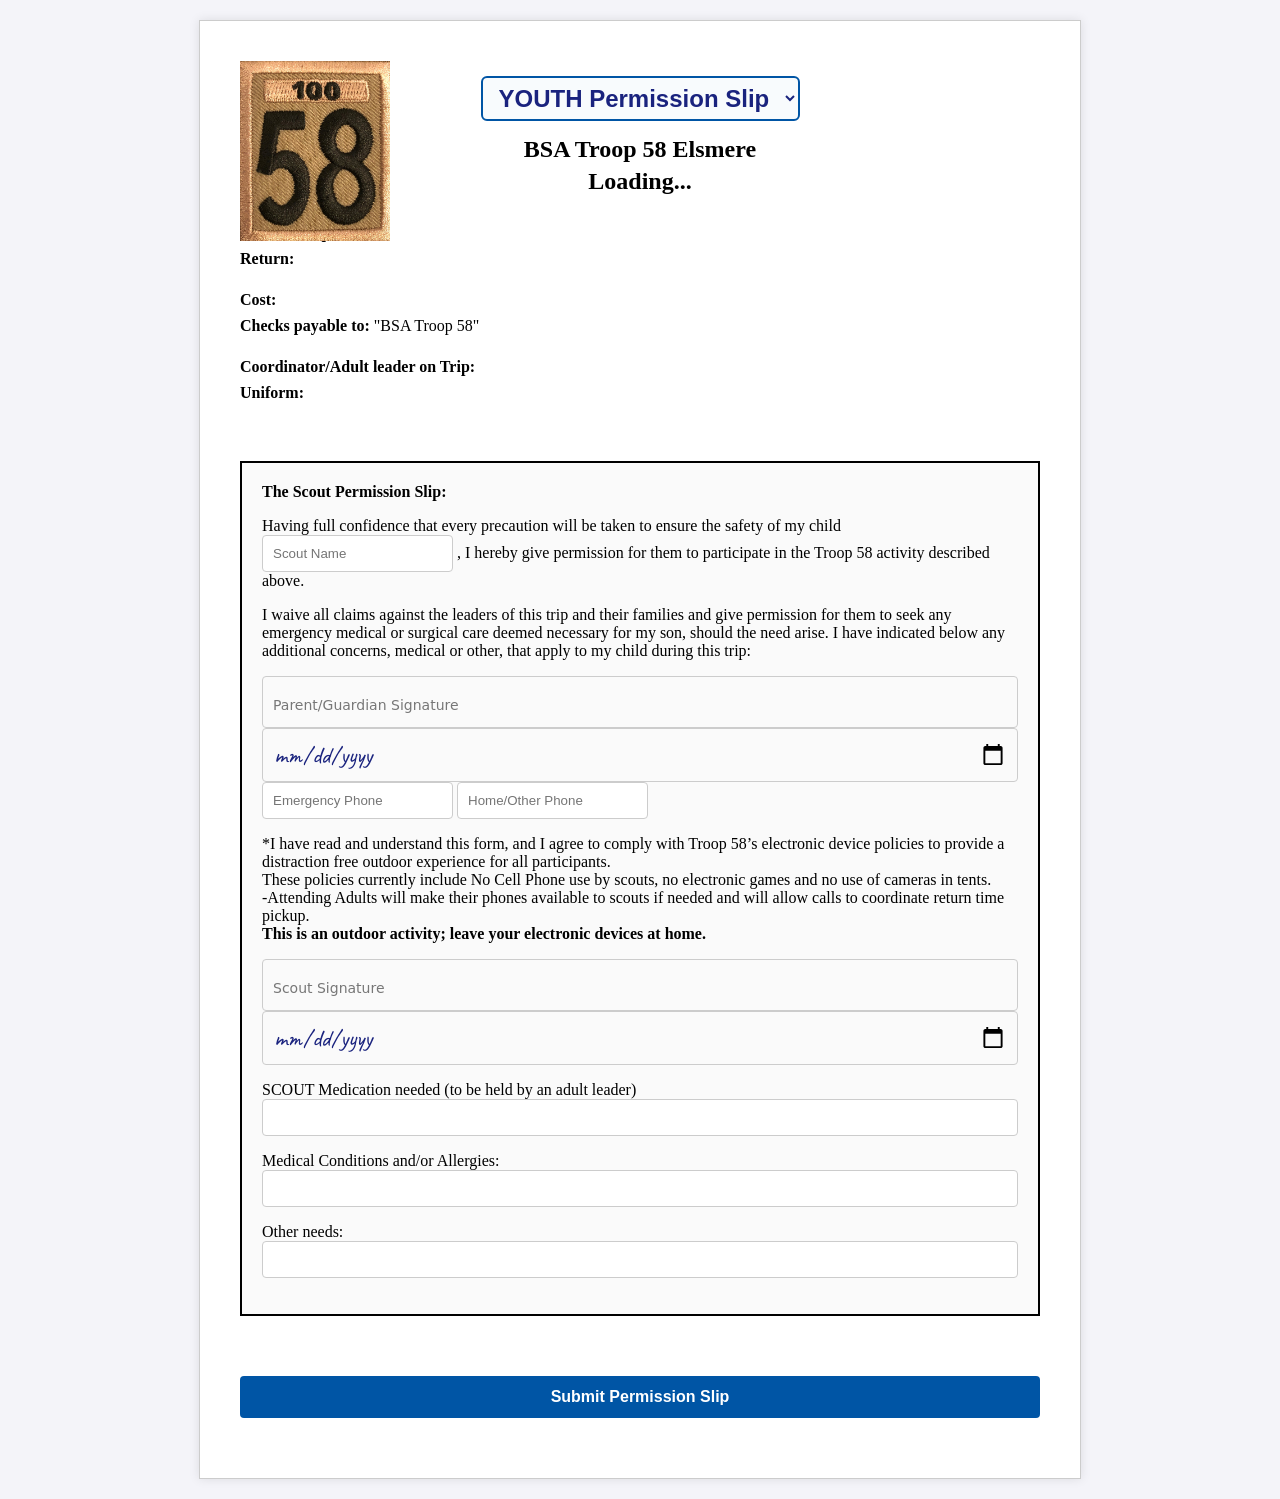
==== index.html @ 0b206cc2 "Fix profile saving and add the print header without changing the printed-paper layout." ====
<!DOCTYPE html>
<html lang="en">

<head>
  <meta charset="utf-8">
  <meta name="viewport" content="width=device-width, initial-scale=1">
  <title>Troop 58 Permission Slip</title>
  <base target="_top">
  <link rel="stylesheet" href="https://fonts.googleapis.com/css2?family=Caveat:wght@600&family=Dancing+Script:wght@600&display=swap">
  <link rel="stylesheet" href="style.css">
  <script src="https://accounts.google.com/gsi/client" async defer></script>
</head>

<body>
  <div class="container">
    <div id="printHeader" class="print-header">YOUTH PERMISSION SLIP</div>

    <form id="permissionForm">
      <div id="googleSignInBtn" class="signin"></div>
      <img src="images/Troop58Logo.jpg" alt="Troop 58 Logo" class="troop-logo">

      <div class="form-header">
        <label for="formType" class="sr-only">Form type</label>
        <select id="formType" name="Form Type">
          <option value="Youth" selected>YOUTH Permission Slip</option>
          <option value="Adult">ADULT Permission Slip</option>
        </select>
      </div>

      <h2>BSA Troop 58 Elsmere</h2>
      <h2><span id="tripTitle">Loading...</span></h2>
      <h3><span id="tripLocation"></span></h3>
      <h3><span id="tripDates"></span></h3>

      <div class="details">
        <p>
          <strong>Meet for Departure:</strong> <span id="customDepartureHtml"><span id="departureDetails"></span><br></span>
          <strong>Return:</strong> <span id="returnDetails"></span><br>
        </p>
        <p>
          <strong>Cost:</strong> <span id="tripCost"></span><br>
          <strong>Checks payable to:</strong> "BSA Troop 58"<br>
        </p>
        <p>
          <strong>Coordinator/Adult leader on Trip:</strong> <span id="tripCoordinator"></span><br>
          <strong>Uniform:</strong> <span id="tripUniform"></span>
        </p>
      </div>

      <fieldset id="youthSection" class="form-section">
        <legend class="sr-only">Youth permission slip</legend>
        <div class="agreement">
          <strong>The Scout Permission Slip:</strong><br>
          <p>
            Having full confidence that every precaution will be taken to ensure the safety of my child
            <input type="text" id="scoutName" name="Youth Name" required placeholder="Scout Name" aria-label="Scout name" autocomplete="off">
            , I hereby give permission for them to participate in the Troop 58 activity described above.
          </p>

          <p>
            I waive all claims against the leaders of this trip and their families and give permission for them to seek
            any emergency medical or surgical care deemed necessary for my son, should the need arise. I have indicated
            below any additional concerns, medical or other, that apply to my child during this trip:
          </p>

          <input type="text" id="youthParentSignature" name="Parent Signature" required placeholder="Parent/Guardian Signature" aria-label="Parent or guardian signature" autocomplete="off">
          <input type="date" id="youthParentSignDate" name="Parent Signature Date" required aria-label="Parent signature date">
          <input type="tel" id="emergencyContact" name="Youth Emergency Phone" required placeholder="Emergency Phone" aria-label="Emergency phone" inputmode="tel" autocomplete="tel">
          <input type="tel" id="emergencyContact2" name="Youth Home Phone" placeholder="Home/Other Phone" aria-label="Home or other phone" inputmode="tel" autocomplete="tel">

          <p>
            *I have read and understand this form, and I agree to comply with Troop 58’s electronic device policies to
            provide a distraction free outdoor experience for all participants.<br>
            These policies currently include No Cell Phone use by scouts, no electronic games and no use of cameras in
            tents.<br>
            -Attending Adults will make their phones available to scouts if needed and will allow calls to coordinate
            return time pickup.<br>
            <strong>This is an outdoor activity; leave your electronic devices at home.</strong>
          </p>

          <input type="text" id="scoutSignature" name="Youth Signature" required placeholder="Scout Signature" aria-label="Scout signature" autocomplete="off">
          <input type="date" id="scoutSignDate" name="Youth Signature Date" required aria-label="Scout signature date">

          <div>
            <p>
              <label for="youthMedication" class="inline">SCOUT Medication needed (to be held by an adult leader)</label>
              <input type="text" id="youthMedication" name="Youth Medication" class="input-long">
            </p>
            <p>
              <label for="youthAllergies" class="inline">Medical Conditions and/or Allergies:</label>
              <input type="text" id="youthAllergies" name="Youth Allergies" class="input-long">
            </p>
            <p>
              <label for="youthOther" class="inline">Other needs:</label>
              <input type="text" id="youthOther" name="Youth Other Needs" class="input-long">
            </p>
          </div>
        </div>
      </fieldset>

      <fieldset id="adultSection" class="form-section" disabled hidden>
        <legend class="sr-only">Adult permission slip</legend>
        <div class="agreement">
          <strong>I</strong>
          <input type="text" id="adultName" name="Adult Name" required placeholder="Insert Name" aria-label="Adult name" autocomplete="name">
          <strong>am over 18 years of age</strong>
          and will participate in the Troop 58 activity described above.

          <p class="radio-line">
            I can drive if needed,
            <label class="inline"><input type="radio" name="drive" value="To"> To</label>
            <label class="inline"><input type="radio" name="drive" value="From"> From;</label>
            <label class="inline">both ways <input type="radio" name="drive" value="Both"></label>
          </p>

          <div class="training">
            <strong>Adults Training:</strong><br>
            <label class="inline">Youth Protection Training
              <input type="date" id="yptDate" name="Ypt Date"></label><br>
            <label class="inline">Hazardous Weather Training
              <input type="date" id="hwDate" name="Hw Date"></label><br>
            <label class="inline">BSA Lifeguard
              <input type="date" id="blgDate" name="Blg Date"></label>
            <label class="inline">Safe Swim Defense
              <input type="date" id="ssdDate" name="Ssd Date"></label><br>
            <label class="inline">First Aid
              <input type="date" id="faDate" name="Fa Date"></label>
            <label class="inline">Safety Afloat
              <input type="date" id="saDate" name="Sa Date"></label><br>
            <label class="inline">CPR certification
              <input type="date" id="cprDate" name="Cpr Date"></label><br>
          </div>

          <div class="vehicle">
            Drivers Insurance and Car Info:
            <label class="inline">Valid Drivers License Yes
              <input type="text" name="Veh License" placeholder="initial"></label><br>
            <label class="inline">Year <input type="number" name="Veh Year" inputmode="numeric"></label>
            <label class="inline">Make <input type="text" name="Veh Make"></label>
            <label class="inline">Model <input type="text" name="Veh Model"></label><br>
            <label class="inline"># of Seat belts <input type="number" name="Veh Seats" inputmode="numeric"></label>
            <label class="inline">can comfortably fit <input type="number" name="Veh Passengers" inputmode="numeric"> passengers</label><br>
            <label class="inline">Current Insurance Yes
              <input type="text" name="Veh Insurance" placeholder="initial"></label>
          </div>

          <p>
            All participants are expected to abide by and follow safe scouting instruction/guidelines at all times.
            Please refer to www.myscouting.org and the scout handbook for this information. You can take online
            training there too!<br>
            I waive all claims against the leaders of this trip and their families and give permission for them to seek
            any emergency medical or surgical care deemed necessary for me, should the need arise. I have indicated
            below any additional concerns, medical or other, that apply to me during this trip:
          </p>

          <input type="text" id="adultSignature" name="Adult Signature" required placeholder="Adult signature" aria-label="Adult signature" autocomplete="off">
          <input type="date" id="adultSignDate" name="Adult Signature Date" required aria-label="Adult signature date">
          <input type="tel" id="cellPhone" name="Adult Cell Phone" placeholder="Adult Cell Phone" aria-label="Adult cell phone" inputmode="tel" autocomplete="tel">
          <input type="tel" id="emergencyPhone" name="Adult Emergency Phone" required placeholder="Emergency Phone" aria-label="Emergency phone" inputmode="tel">

          <div>
            <p>
              <label for="adultMedication" class="inline">ADULT Medication needed</label>
              <input type="text" id="adultMedication" name="Adult Medication" class="input-long">
            </p>
            <p>
              <label for="adultAllergies" class="inline">Medical Conditions and/or Allergies:</label>
              <input type="text" id="adultAllergies" name="Adult Allergies" class="input-long">
            </p>
            <p>
              <label for="adultOther" class="inline">Other needs:</label>
              <input type="text" id="adultOther" name="Adult Other Needs" class="input-long">
            </p>
          </div>
        </div>
      </fieldset>

      <button type="submit" id="submitBtn">Submit Permission Slip</button>
    </form>
    <div id="message" role="status" aria-live="polite"></div>
  </div>

  <script src="script.js"></script>
</body>

</html>
---- style.css ----
/* ---------- Existing CSS ---------- */
.form-header {
  text-align: center;
  margin-bottom: 15px;
}

.form-header select {
  font-size: 1.5rem;
  font-weight: bold;
  padding: 6px 12px;
  border: 2px solid #0055a5;
  border-radius: 6px;
  background-color: #f8fbfd;
  color: #1a237e;
  cursor: pointer;
  outline: none;
}

.form-header select:focus {
  border-color: #003366;
  box-shadow: 0 0 5px rgba(0, 85, 165, 0.3);
}

/* Generic selector for any field containing "signature" in name or placeholder */
input[placeholder*="initial" i],
input[name*="signature" i] {
  font-family: 'Caveat', cursive;
  font-size: 24px;
  color: #1a237e;
  border: none;
  border-bottom: 2px solid #333;
  border-radius: 0;
  background: transparent;
  padding: 2px 4px;
  outline: none;
}

/* Generic placeholder styling for signature fields */
input[placeholder*="initial" i]::placeholder,
input[name*="signature" i]::placeholder {
  font-family: system-ui, -apple-system, sans-serif;
  font-size: 14px;
  color: #777;
  font-weight: normal;
}

/* Generic focus line */
input[placeholder*="initial" i]:focus,
input[name*="signature" i]:focus {
  border-bottom-color: #0055a5;
  background-color: #f8fbff;
}

/* Ensure signature fields have plenty of room to sign */
input[name*="signature" i] {
  width: 100%;
}

/* Keep initial fields short and inline */
input[placeholder*="initial" i] {
  width: 60px;
  text-align: center;
}

body {
  font-family: 'Times New Roman', Times, serif;
  margin: 0;
  padding: 20px;
  background-color: #f4f4f9;
}

.container {
  max-width: 800px;
  margin: auto;
  background: white;
  padding: 40px;
  border: 1px solid #ccc;
  box-shadow: 0 0 10px rgba(0, 0, 0, 0.1);
  position: relative;
}

.troop-logo {
  position: absolute;
  top: 40px;
  left: 40px;
  width: 150px;
  height: auto;
}

h1,
h2,
h3 {
  text-align: center;
  margin: 5px 0;
}

h1 {
  font-size: 28px;
}

.details {
  margin: 25px 0;
  line-height: 1.6;
  font-size: 16px;
}

.form-group {
  margin-bottom: 20px;
}

label {
  font-weight: bold;
  display: block;
  margin-bottom: 5px;
}

label.inline {
  display: inline;
  font-weight: normal;
  margin: 0;
}

.input-long {
  width: 100%;
}

input[type="text"],
input[type="date"],
input[type="tel"],
input[type="number"] {
  padding: 10px;
  box-sizing: border-box;
  border: 1px solid #ccc;
  border-radius: 4px;
}

input[type="number"] {
  width: 80px;
}

.radio-group {
  display: inline-flex;
  gap: 5px;
  align-items: center;
}

.radio-group label {
  display: inline;
  font-weight: normal;
  margin-bottom: 0;
}

.agreement {
  margin: 30px 0;
  padding: 20px;
  border: 2px solid #000;
  background-color: #fafafa;
}

button {
  background-color: #0055A5;
  color: white;
  padding: 12px 20px;
  border: none;
  cursor: pointer;
  font-size: 16px;
  display: block;
  width: 100%;
  margin-top: 30px;
  border-radius: 4px;
  font-weight: bold;
}

button:hover {
  background-color: #004080;
}

#message {
  text-align: center;
  margin-top: 20px;
  font-weight: bold;
  color: #2e7d32;
  font-size: 18px;
}

hr {
  margin: 30px 0;
  border: 0;
  border-top: 1px solid #ccc;
}

/* ---------- Additions ---------- */
.signin {
  display: flex;
  justify-content: flex-end;
  margin-bottom: 15px;
}

.sr-only {
  position: absolute;
  width: 1px;
  height: 1px;
  margin: -1px;
  padding: 0;
  overflow: hidden;
  clip: rect(0, 0, 0, 0);
  white-space: nowrap;
  border: 0;
}

fieldset.form-section {
  border: 0;
  margin: 0;
  padding: 0;
  min-width: 0;
}

.scout-selector {
  background: #eef5fc;
  padding: 12px;
  border-radius: 6px;
  margin-bottom: 15px;
}

.scout-selector select {
  width: 100%;
  padding: 8px;
  margin-top: 5px;
}

.print-header {
  display: none;
  text-align: center;
  margin-bottom: 12px;
  font-size: 18px;
  font-weight: bold;
  text-transform: uppercase;
  letter-spacing: 0.04em;
}

@media (max-width: 640px) {
  body {
    padding: 8px;
  }

  .container {
    padding: 16px;
  }

  .troop-logo {
    position: static;
    display: block;
    width: 110px;
    margin: 0 auto 10px;
  }

  .signin {
    justify-content: center;
  }

  .form-header select {
    font-size: 1.1rem;
    width: 100%;
  }

  .agreement {
    padding: 12px;
  }

  .agreement input[type="text"],
  .agreement input[type="date"],
  .agreement input[type="tel"],
  .agreement input[type="number"] {
    display: block;
    width: 100%;
    margin: 6px 0 12px;
    font-size: 16px;
    min-height: 44px;
  }

  .agreement input[type="radio"] {
    width: auto;
    min-height: 0;
    margin: 0 4px;
    transform: scale(1.3);
  }

  .agreement input[placeholder*="initial" i] {
    display: inline-block;
    width: 80px;
  }

  .training label.inline,
  .vehicle label.inline {
    display: block;
    margin-top: 8px;
  }

  .training br,
  .vehicle br {
    display: none;
  }

  button {
    min-height: 48px;
    font-size: 18px;
  }
}

@media print {
  body {
    background: #fff;
    padding: 0;
  }

  .container {
    border: 0;
    box-shadow: none;
    padding: 0;
    max-width: 100%;
  }

  .signin,
  .form-header select,
  button,
  #message {
    display: none;
  }

  .print-header {
    display: block;
  }
}
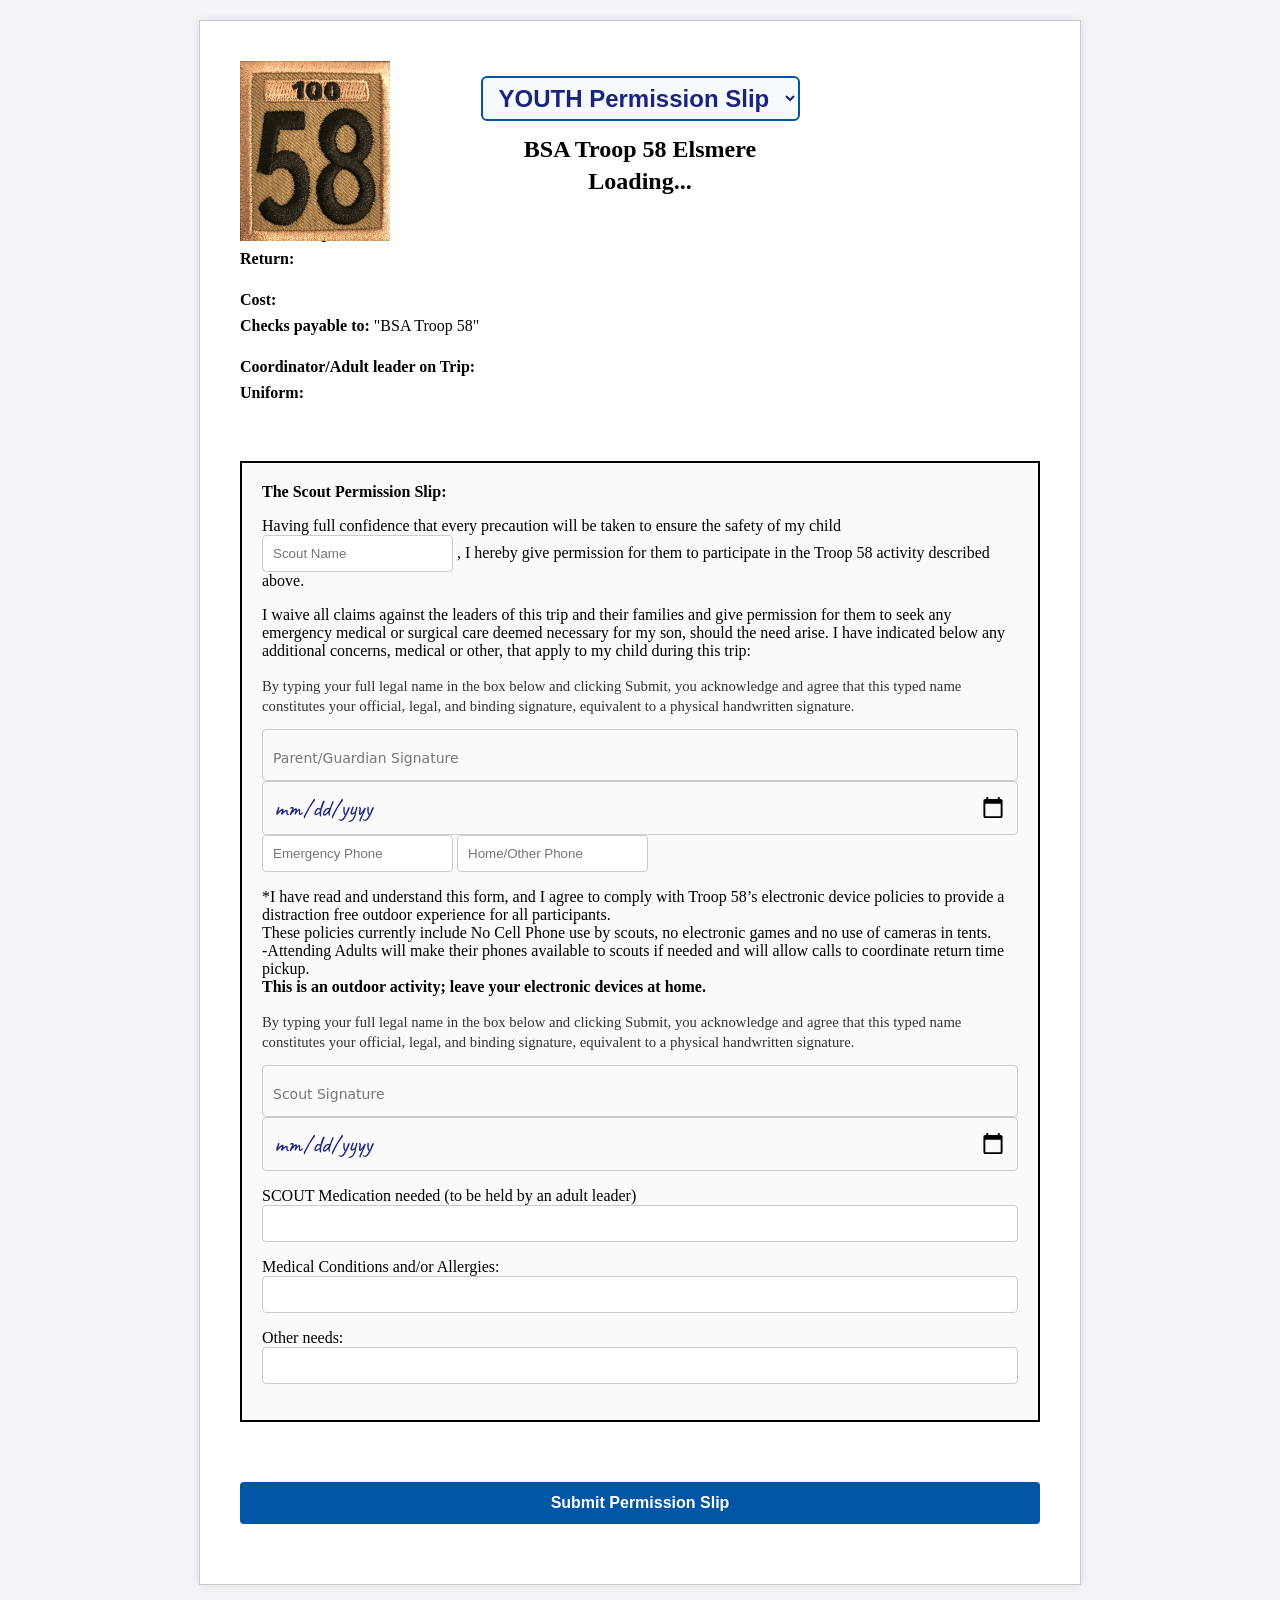
==== commit 84572a88: "Add e-signature disclaimer before parent, scout, and adult signature fields; style disclaimer and fo" ====
--- a/index.html
+++ b/index.html
@@ -63,6 +63,10 @@
             below any additional concerns, medical or other, that apply to my child during this trip:
           </p>
 
+          <p class="signature-disclaimer">
+            By typing your full legal name in the box below and clicking Submit, you acknowledge and agree that this typed name constitutes your official, legal, and binding signature, equivalent to a physical handwritten signature.
+          </p>
+
           <input type="text" id="youthParentSignature" name="Parent Signature" required placeholder="Parent/Guardian Signature" aria-label="Parent or guardian signature" autocomplete="off">
           <input type="date" id="youthParentSignDate" name="Parent Signature Date" required aria-label="Parent signature date">
           <input type="tel" id="emergencyContact" name="Youth Emergency Phone" required placeholder="Emergency Phone" aria-label="Emergency phone" inputmode="tel" autocomplete="tel">
@@ -76,6 +80,10 @@
             -Attending Adults will make their phones available to scouts if needed and will allow calls to coordinate
             return time pickup.<br>
             <strong>This is an outdoor activity; leave your electronic devices at home.</strong>
+          </p>
+
+          <p class="signature-disclaimer">
+            By typing your full legal name in the box below and clicking Submit, you acknowledge and agree that this typed name constitutes your official, legal, and binding signature, equivalent to a physical handwritten signature.
           </p>
 
           <input type="text" id="scoutSignature" name="Youth Signature" required placeholder="Scout Signature" aria-label="Scout signature" autocomplete="off">
@@ -135,11 +143,12 @@
             Drivers Insurance and Car Info:
             <label class="inline">Valid Drivers License Yes
               <input type="text" name="Veh License" placeholder="initial"></label><br>
+            <label class="inline"># of Seat belts <input type="number" name="Veh Seats" inputmode="numeric"></label><br>
+            <label class="inline">Comfortable Passenger Limit <input type="number" name="Veh Passengers" inputmode="numeric"></label>
+            <span class="footnote">(Includes driver)</span><br>
             <label class="inline">Year <input type="number" name="Veh Year" inputmode="numeric"></label>
             <label class="inline">Make <input type="text" name="Veh Make"></label>
             <label class="inline">Model <input type="text" name="Veh Model"></label><br>
-            <label class="inline"># of Seat belts <input type="number" name="Veh Seats" inputmode="numeric"></label>
-            <label class="inline">can comfortably fit <input type="number" name="Veh Passengers" inputmode="numeric"> passengers</label><br>
             <label class="inline">Current Insurance Yes
               <input type="text" name="Veh Insurance" placeholder="initial"></label>
           </div>
@@ -151,6 +160,10 @@
             I waive all claims against the leaders of this trip and their families and give permission for them to seek
             any emergency medical or surgical care deemed necessary for me, should the need arise. I have indicated
             below any additional concerns, medical or other, that apply to me during this trip:
+          </p>
+
+          <p class="signature-disclaimer">
+            By typing your full legal name in the box below and clicking Submit, you acknowledge and agree that this typed name constitutes your official, legal, and binding signature, equivalent to a physical handwritten signature.
           </p>
 
           <input type="text" id="adultSignature" name="Adult Signature" required placeholder="Adult signature" aria-label="Adult signature" autocomplete="off">
@@ -184,7 +197,3 @@
 </body>
 
 </html>
-
-
-
-																															            
--- a/style.css
+++ b/style.css
@@ -238,6 +238,19 @@
   letter-spacing: 0.04em;
 }
 
+.signature-disclaimer {
+  font-size: 0.92rem;
+  line-height: 1.4;
+  margin: 12px 0;
+  color: #333;
+}
+
+.footnote {
+  font-size: 0.82rem;
+  font-style: italic;
+  color: #555;
+}
+
 @media (max-width: 640px) {
   body {
     padding: 8px;
@@ -331,7 +344,3 @@
     display: block;
   }
 }
-
-
-
-																															            
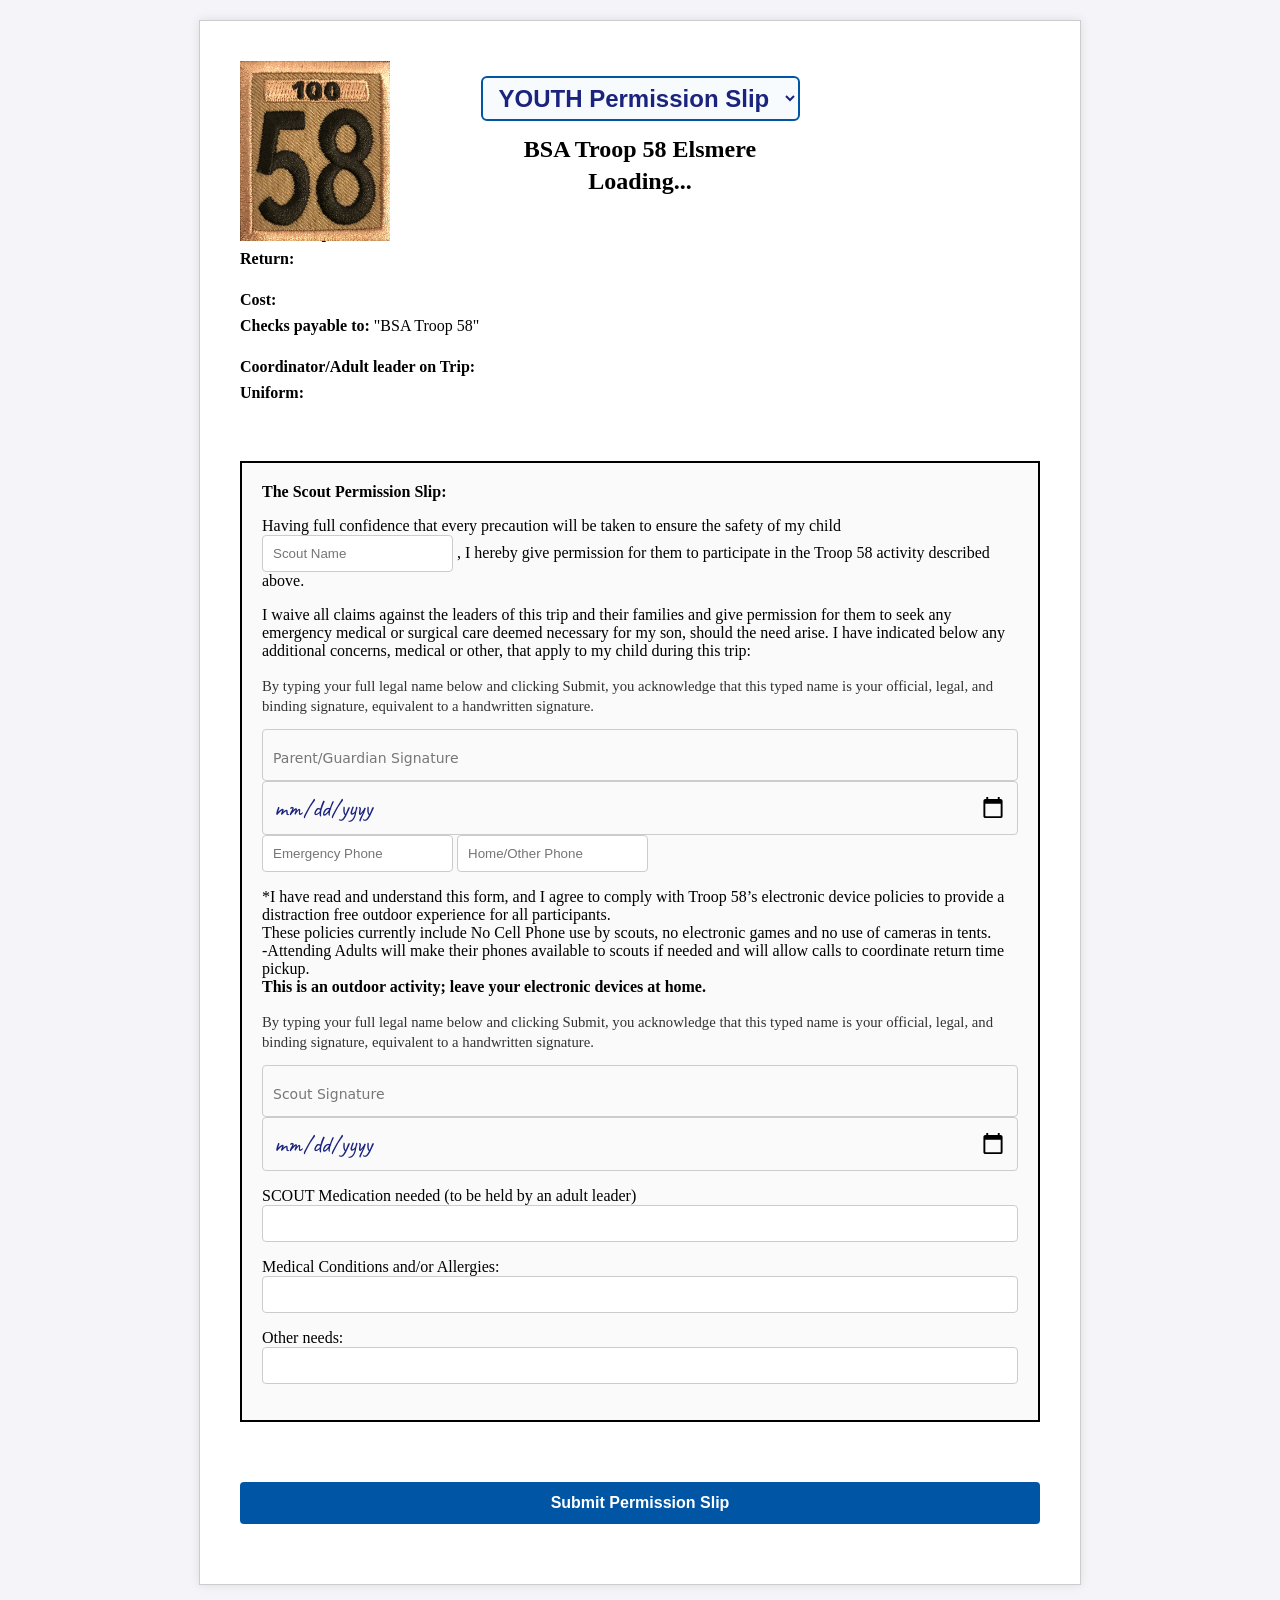
==== commit c67e92bc: "Tighten the digital signature disclaimer wording while keeping its legal effect and placement direct" ====
--- a/index.html
+++ b/index.html
@@ -64,7 +64,7 @@
           </p>
 
           <p class="signature-disclaimer">
-            By typing your full legal name in the box below and clicking Submit, you acknowledge and agree that this typed name constitutes your official, legal, and binding signature, equivalent to a physical handwritten signature.
+            By typing your full legal name below and clicking Submit, you acknowledge that this typed name is your official, legal, and binding signature, equivalent to a handwritten signature.
           </p>
 
           <input type="text" id="youthParentSignature" name="Parent Signature" required placeholder="Parent/Guardian Signature" aria-label="Parent or guardian signature" autocomplete="off">
@@ -83,7 +83,7 @@
           </p>
 
           <p class="signature-disclaimer">
-            By typing your full legal name in the box below and clicking Submit, you acknowledge and agree that this typed name constitutes your official, legal, and binding signature, equivalent to a physical handwritten signature.
+            By typing your full legal name below and clicking Submit, you acknowledge that this typed name is your official, legal, and binding signature, equivalent to a handwritten signature.
           </p>
 
           <input type="text" id="scoutSignature" name="Youth Signature" required placeholder="Scout Signature" aria-label="Scout signature" autocomplete="off">
@@ -163,7 +163,7 @@
           </p>
 
           <p class="signature-disclaimer">
-            By typing your full legal name in the box below and clicking Submit, you acknowledge and agree that this typed name constitutes your official, legal, and binding signature, equivalent to a physical handwritten signature.
+            By typing your full legal name below and clicking Submit, you acknowledge that this typed name is your official, legal, and binding signature, equivalent to a handwritten signature.
           </p>
 
           <input type="text" id="adultSignature" name="Adult Signature" required placeholder="Adult signature" aria-label="Adult signature" autocomplete="off">
